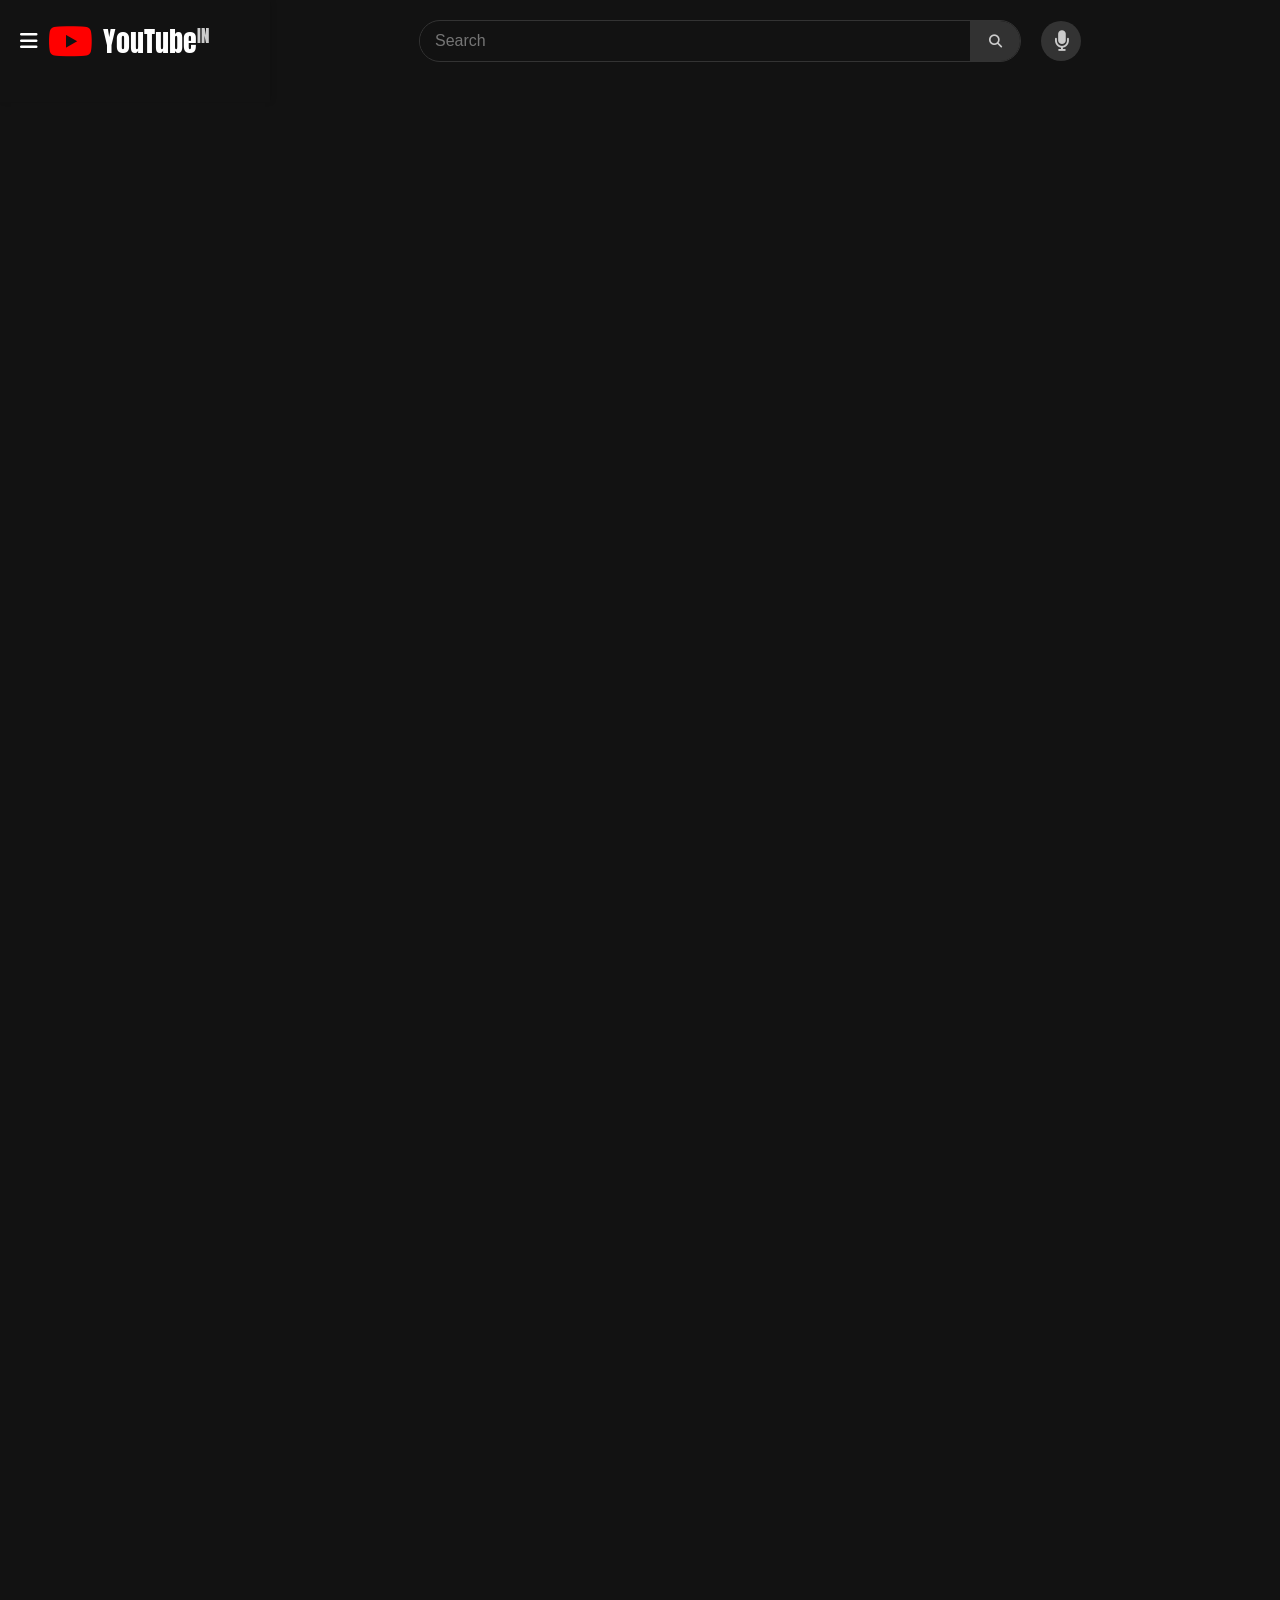
==== index1.html @ 670ca76f "created sidebar and search bar" ====
<!DOCTYPE html>
<html lang="en">

<head>
    <meta charset="UTF-8" />
    <meta name="viewport" content="width=device-width, initial-scale=1.0" />
    <link rel="stylesheet" href="styles1.css" />
    <link rel="stylesheet" href="https://cdnjs.cloudflare.com/ajax/libs/font-awesome/6.5.0/css/all.min.css" />
    <link href="https://fonts.googleapis.com/css2?family=Anton&display=swap" rel="stylesheet" />
    <title>YouTube</title>
</head>

<body>
    <div class="container">
        <div class="sidebar" id="sidebar">
            <div class="logo">
                <i class="fas fa-bars" id="toggle-btn" onclick="toggleSidebar()"></i>
                <i class="fab fa-youtube fa-2x" style="color:red"></i>
                <span class="youtube-font">YouTube<sup style="font-size: 0.6em; color: #ccc;">IN</sup></span>
                <div class="searchbar">
                    <input type="text" placeholder="Search" class="search-bar">
                    <button class="search-button">
                          <i class="fas fa-search" style="color:#ccc"></i>
                    </button>
                </div>
                <div class="circle">
                    <i class="fas fa-microphone" style="color:#ccc;"></i>
                </div>
            </div>
        </div>
        <div class="sidebar-content collapsed" id="sidebar-content">
            <div class="part">
                <ul>
                    <li><i class="fas fa-home"></i> Home</li>
                    <li><i class="fas fa-bolt"></i> Shorts</li>
                    <li><i class="fas fa-circle-user"></i> Subscriptions</li>
                </ul>
            </div>

            <hr>

            <div class="part">
                <p>You <i class="fas fa-chevron-right"></i></p>
                <ul>
                    <li><i class="fas fa-clock-rotate-left"></i> History</li>
                    <li><i class="fas fa-list"></i> Playlists</li>
                    <li><i class="fab fa-square-youtube"></i> Your videos</li>
                    <li><i class="fas fa-graduation-cap"></i> Your courses</li>
                    <li><i class="fas fa-clock"></i> Watch Later</li>
                    <li><i class="fas fa-thumbs-up"></i> Liked videos</li>
                    <li><i class="fas fa-download"></i> Downloads</li>
                </ul>
            </div>

            <hr>

            <div class="part">
                <p>Subscriptions</p>
                <ul>
                    <li><i class="fas fa-circle-user"></i>GATE CSE LECT...</li>
                    <li><i class="fas fa-circle-user"></i>PW Vidyapeeth</li>
                    <li><i class="fas fa-circle-user"></i>Funmoji</li>
                    <li><i class="fas fa-circle-user"></i>Techno Gamerz</li>
                    <li><i class="fas fa-circle-user"></i>DVV Entertainment</li>
                    <li><i class="fas fa-circle-user"></i>S.L.G</li>
                    <li><i class="fas fa-angle-down"></i>Show more</li>
                </ul>
            </div>

            <hr>

            <div class="part">
                <p>Explore</p>
                <ul>
                    <li><i class="fas fa-fire"></i> Trending</li>
                    <li><i class="fas fa-cart-shopping"></i> Shopping</li>
                    <li><i class="fas fa-music"></i> Music</li>
                    <li><i class="fas fa-film"></i> Films</li>
                    <li><i class="fas fa-satellite"></i> Live</li>
                    <li><i class="fas fa-gamepad"></i> Gaming</li>
                    <li><i class="fas fa-newspaper"></i> News</li>
                    <li><i class="fas fa-basketball-ball"></i> Sport</li>
                    <li><i class="fas fa-book-open"></i> Courses</li>
                    <li><i class="fas fa-tshirt"></i> Fashion & Beauty</li>
                    <li><i class="fas fa-podcast"></i> Podcasts</li>
                </ul>
            </div>

            <hr>

            <div class="part">
                <p>More From YouTube</p>
                <ul class="more">
                    <li><i class="fas fa-star"></i> YouTube Premium</li>
                    <li><i class="fas fa-cog"></i> YouTube Studio</li>
                    <li><i class="fas fa-headphones"></i> YouTube Music</li>
                    <li><i class="fas fa-child"></i> YouTube Kids</li>
                </ul>
            </div>

            <hr>

            <div class="part">
                <ul>
                    <li><i class="fas fa-gear"></i> Settings</li>
                    <li><i class="fas fa-flag"></i> Report History</li>
                    <li><i class="fas fa-question"></i> Help</li>
                    <li><i class="fas fa-circle-exclamation"></i> Send feedback</li>
                </ul>
            </div>

            <hr>

            <div class="sidebar-footer">
                <pre>
About Press Copyright
Contact us Creator Advertise 
Developers
Terms Privacy Policy & Safety
How YouTube works
Test new features
                </pre>
                <p>&copy; 225 Google LLC</p>
            </div>
        </div>
    </div>
    <script src="script1.js"></script>
</body>

</html>
---- styles1.css ----
body {
    margin: 0;
    font-family: 'Roboto', sans-serif;
    background-color: #121212;
    color: white;
}

.container {
    display: flex;
    flex-direction: column;
}

.sidebar {
    width: 230px;
    background-color: #121212;
    box-shadow: 2px 0 5px rgba(0, 0, 0, 0.1);
    padding: 20px;
    display: flex;
    flex-direction: row;
    align-items: center;
}

.logo {
    display: flex;
    align-items: center;
    gap: 10px;
    font-size: 20px;
    margin-bottom: 20px;
}

.youtube-font {
    font-family: 'Anton', sans-serif;
    font-size: 28px;
    color: white;
}

.sidebar-content {
    opacity: 0;
    visibility: hidden;
    transition: opacity 0.3s ease, visibility 0.3s ease;
    overflow-y: auto;
    flex-grow: 1;
    padding-left: 20px;
    width: 230px;
}

.sidebar-content.expanded {
    opacity: 1;
    visibility: visible;
}

.part {
    margin-bottom: 20px;
}

.part p {
    font-weight: bold;
    margin-top: 25px;
}

ul {
    list-style-type: none;
    padding: 0px;
}

li {
    display: flex;
    align-items: center;
    gap: 10px;
    margin: 10px 0;
    font-size: 16px;
    cursor: pointer;
    padding: 10px;
    border-radius: 10px;
    transition: all 0.3s ease;
}

li i {
    transition: transform 0.3s ease, color 0.3s ease;
    margin-right: 20px;
    font-size: 20px;
}

li:hover {
    color: #ff7474;
    background-color: rgba(255, 255, 255, 0.1);
    border-radius: 12px;
}

li:hover i {
    transform: scale(1.3);
    color: #ff7474;
    filter: drop-shadow(0 0 5px rgba(0, 0, 0, 0.5));
}

.more i {
    color: red;
}

.sidebar-footer pre {
    font-size: 14px;
    font-weight: bold;
    color: rgb(200, 196, 196);
}

.sidebar-footer p {
    font-size: 12px;
    color: grey;
}

.searchbar {
    display: flex;
    align-items: center;
    background-color: #121212;
    border: 1px solid #333;
    border-radius: 50px;
    padding: 5px 0px;
    width: 600px;
    height: 30px;
    margin-left: 200px;
}

.searchbar input.search-bar {
    flex-grow: 1;
    padding: 10px 15px;
    border: none;
    border-radius: 20px 0 0 20px;
    font-size: 16px;
    background-color: #121212;
    color: white;
}

.searchbar .search-button {
    background-color: #323232;
    border: none;
    border-radius: 0 20px 20px 0;
    cursor: pointer;
    color: white;
    height: 40px;
    width: 50px;
}

.circle {
    height: 40px;
    width: 40px;
    border-radius: 50%;
    background-color: #333;
    display: flex;
    align-items: center;
    justify-content: center;
    margin-left: 10px;
}
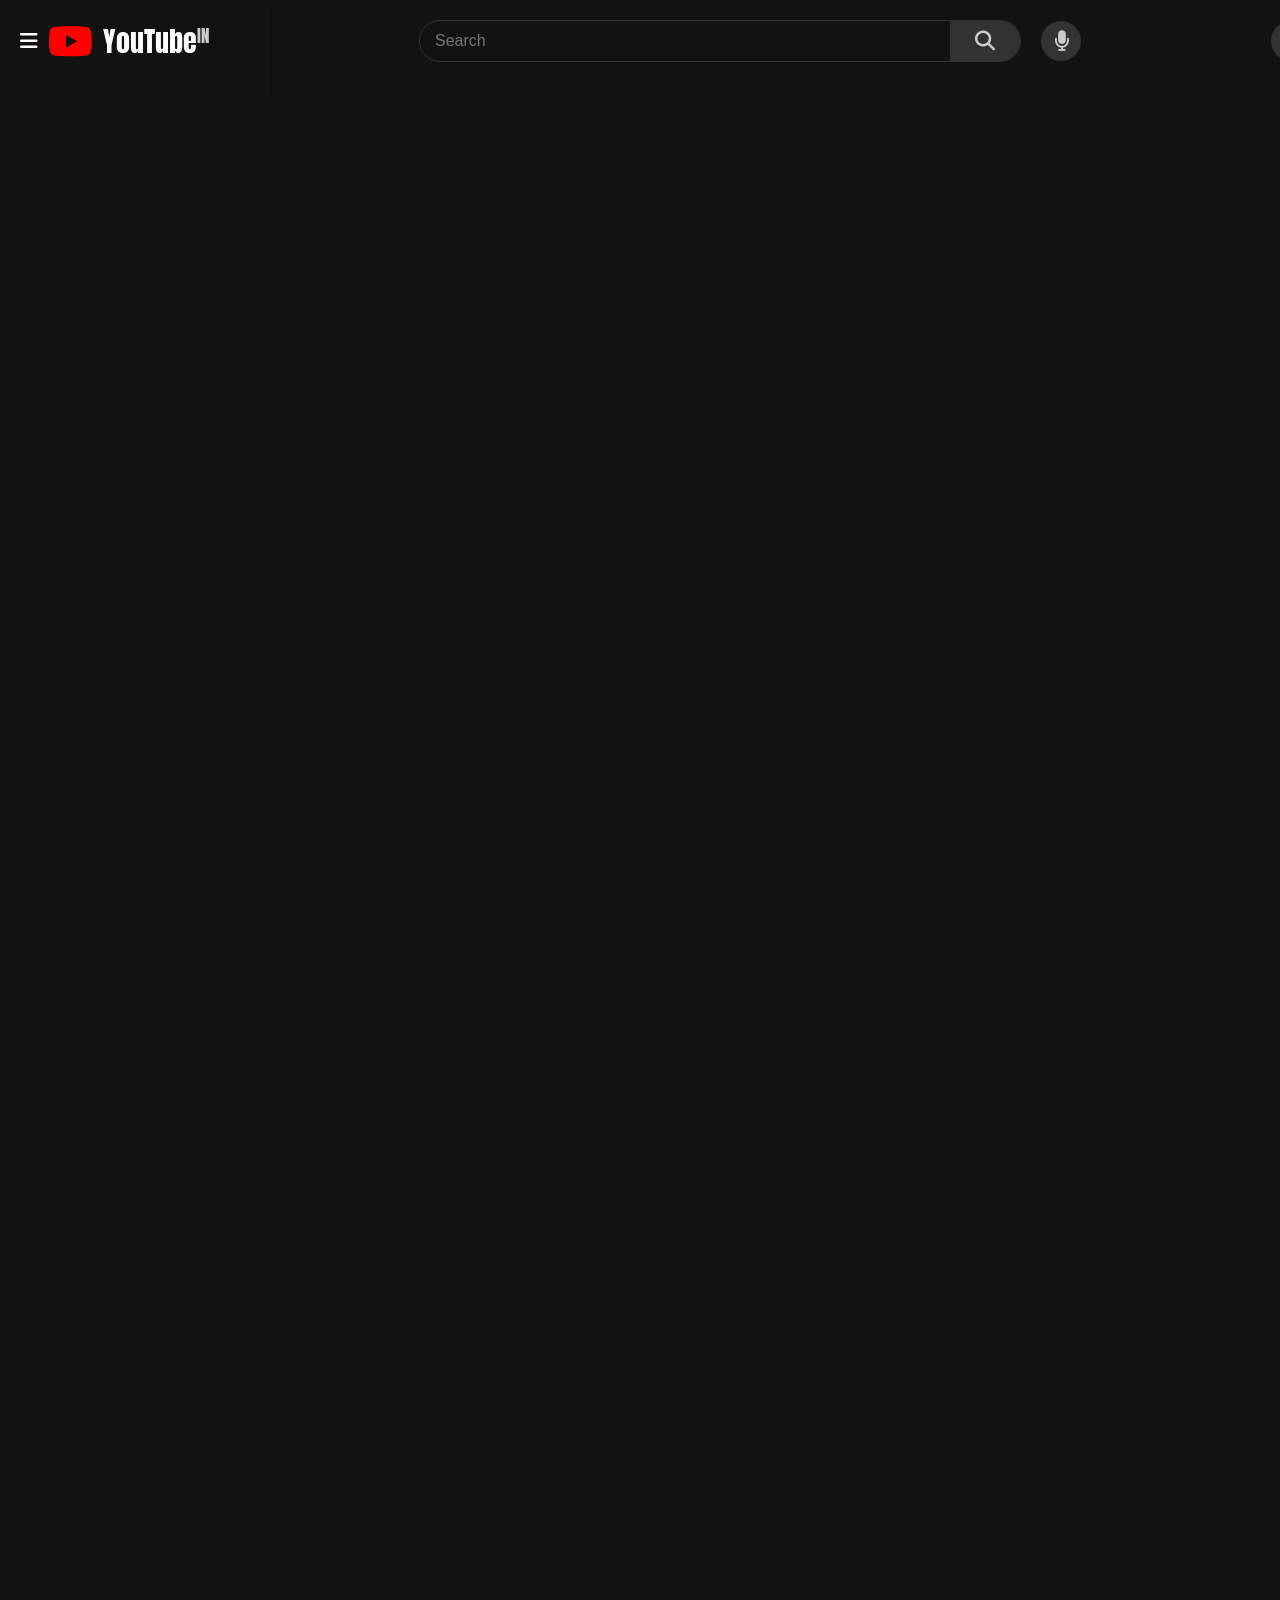
==== commit 33477d86: "nav bar updated" ====
--- a/index1.html
+++ b/index1.html
@@ -20,12 +20,17 @@
                 <div class="searchbar">
                     <input type="text" placeholder="Search" class="search-bar">
                     <button class="search-button">
-                          <i class="fas fa-search" style="color:#ccc"></i>
+                          <i class="fas fa-search" style="color:#ccc; font-size:20px;"></i>
                     </button>
                 </div>
-                <div class="circle">
+                <div class="mic">
                     <i class="fas fa-microphone" style="color:#ccc;"></i>
                 </div>
+                <div class="create">
+                    <button><i class="fas fa-plus"></i>Create</button>
+                </div>
+                <i class="fas fa-bell" style="margin-left: 20px;"></i>
+                <i class="fas fa-circle-user" style="margin-left: 20px; font-size: 30px;"></i>
             </div>
         </div>
         <div class="sidebar-content collapsed" id="sidebar-content">
--- a/styles1.css
+++ b/styles1.css
@@ -137,10 +137,10 @@
     cursor: pointer;
     color: white;
     height: 40px;
-    width: 50px;
+    width: 70px;
 }
 
-.circle {
+.mic {
     height: 40px;
     width: 40px;
     border-radius: 50%;
@@ -149,4 +149,31 @@
     align-items: center;
     justify-content: center;
     margin-left: 10px;
+}
+
+.create {
+    display: flex;
+    justify-content: center;
+    align-items: center;
+    margin-left: 180px;
+}
+
+.create button {
+    display: flex;
+    align-items: center;
+    gap: 8px;
+    background-color: #323232;
+    color: #ccc;
+    padding: 8px 20px;
+    font-size: 16px;
+    font-weight: bold;
+    border: none;
+    border-radius: 30px;
+    cursor: pointer;
+    transition: background-color 0.3s;
+    height: 40px;
+}
+
+.create button:hover {
+    background-color: #4d4848;
 }
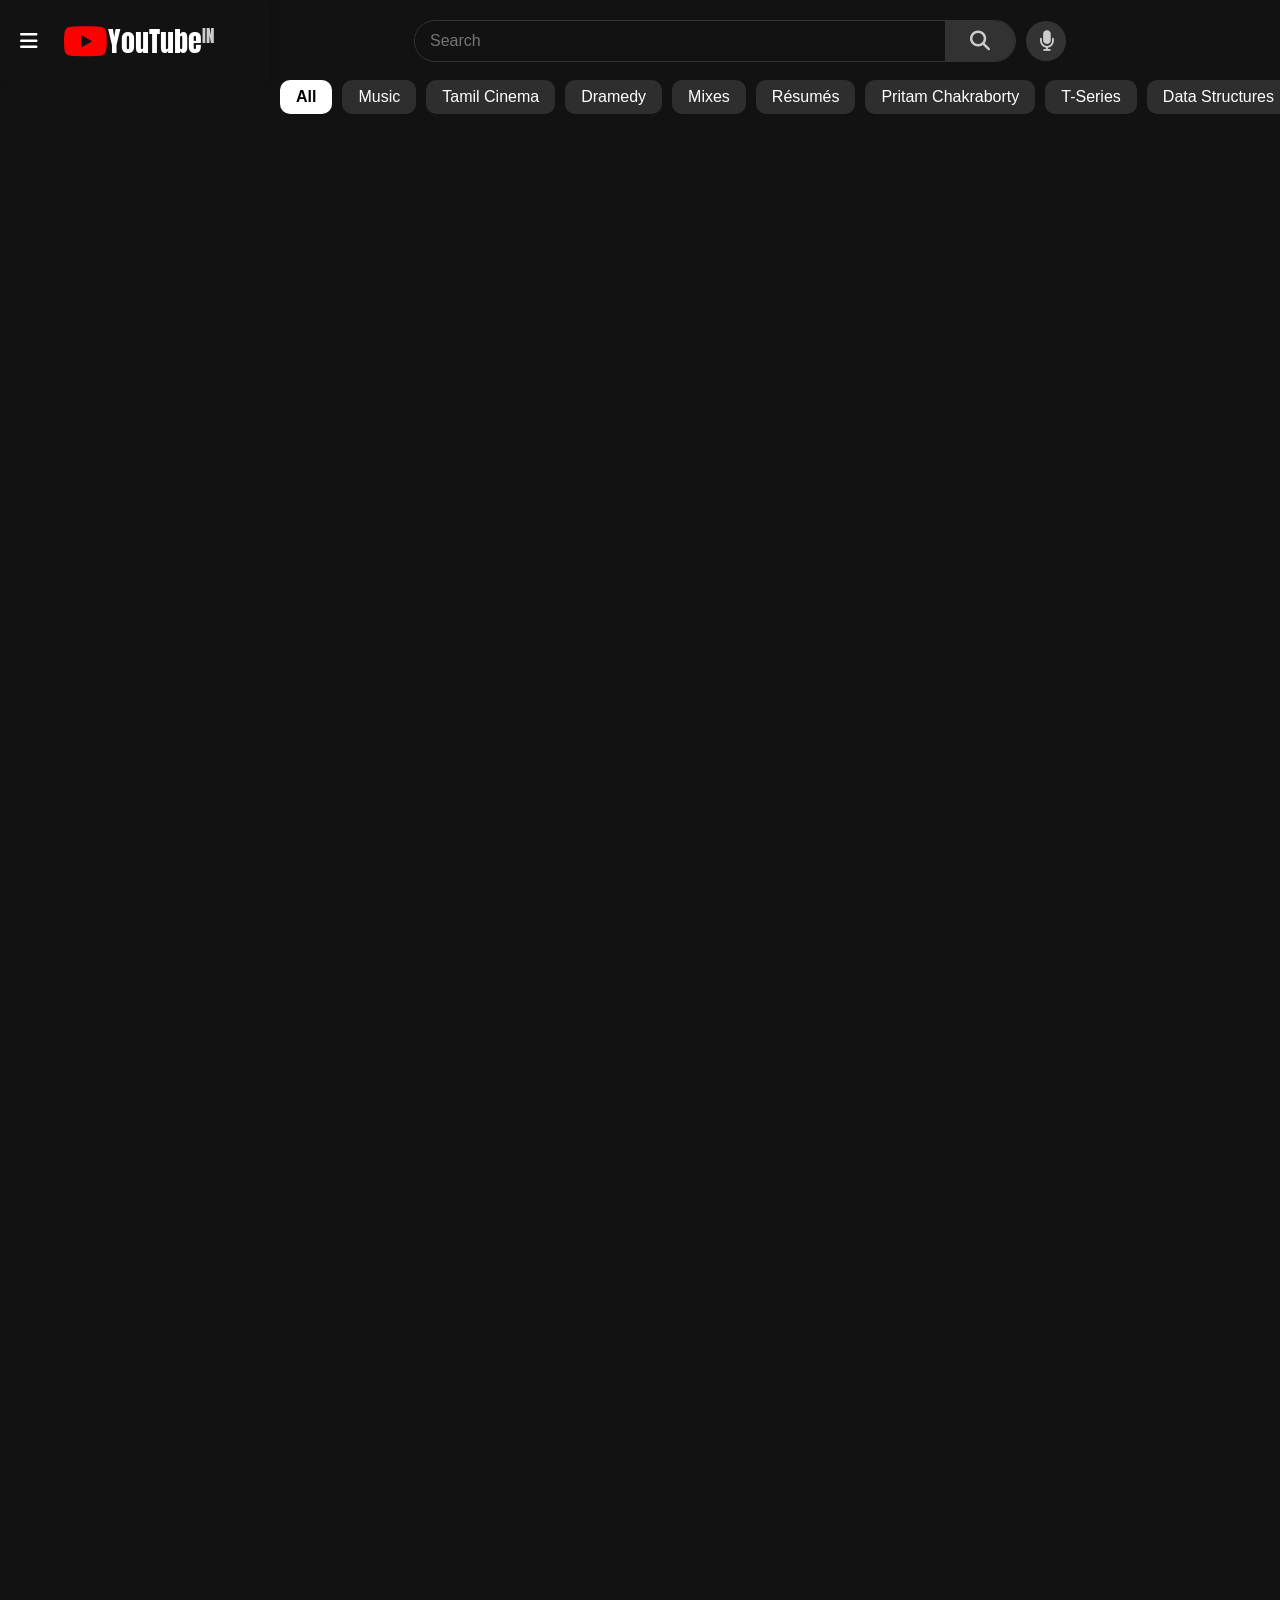
==== commit 39a2daca: "added suggesstion tags" ====
--- a/index1.html
+++ b/index1.html
@@ -12,9 +12,28 @@
 
 <body>
     <div class="container">
+        <div class="tag-bar">
+            <div class="tag active">All</div>
+            <div class="tag">Music</div>
+            <div class="tag">Tamil Cinema</div>
+            <div class="tag">Dramedy</div>
+            <div class="tag">Mixes</div>
+            <div class="tag">Résumés</div>
+            <div class="tag">Pritam Chakraborty</div>
+            <div class="tag">T-Series</div>
+            <div class="tag">Data Structures</div>
+            <div class="tag">A. R. Rahman</div>
+            <div class="tag">Colleges</div>
+            <div class="tag">Web Development</div>
+            <div class="tag">Sports</div>
+            <div class="tag">News</div>
+            <div class="tag">Live</div>
+            <div class="tag">Calculations</div>
+            <div class="tag">Study Tips</div>
+        </div>
         <div class="sidebar" id="sidebar">
             <div class="logo">
-                <i class="fas fa-bars" id="toggle-btn" onclick="toggleSidebar()"></i>
+                <i class="fas fa-bars" id="toggle-btn" style="margin-right: 25px;" onclick="toggleSidebar()"></i>
                 <i class="fab fa-youtube fa-2x" style="color:red"></i>
                 <span class="youtube-font">YouTube<sup style="font-size: 0.6em; color: #ccc;">IN</sup></span>
                 <div class="searchbar">
--- a/styles1.css
+++ b/styles1.css
@@ -23,9 +23,7 @@
 .logo {
     display: flex;
     align-items: center;
-    gap: 10px;
     font-size: 20px;
-    margin-bottom: 20px;
 }
 
 .youtube-font {
@@ -155,7 +153,7 @@
     display: flex;
     justify-content: center;
     align-items: center;
-    margin-left: 180px;
+    margin-left: 220px;
 }
 
 .create button {
@@ -176,4 +174,40 @@
 
 .create button:hover {
     background-color: #4d4848;
+}
+
+.tag-bar {
+    display: flex;
+    overflow-x: auto;
+    gap: 10px;
+    padding: 10px 0;
+    scrollbar-width: none;
+    margin-left: 280px;
+    top: 70px;
+    position: fixed;
+    width: 100%;
+    z-index: 10;
+}
+
+.tag-bar::-webkit-scrollbar {
+    display: none;
+}
+
+.tag {
+    background-color: #2e2e2e;
+    padding: 8px 16px;
+    border-radius: 10px;
+    white-space: nowrap;
+    cursor: pointer;
+    transition: background-color 0.3s ease;
+}
+
+.tag:hover {
+    background-color: #3e3e3e;
+}
+
+.tag.active {
+    background-color: white;
+    color: black;
+    font-weight: bold;
 }
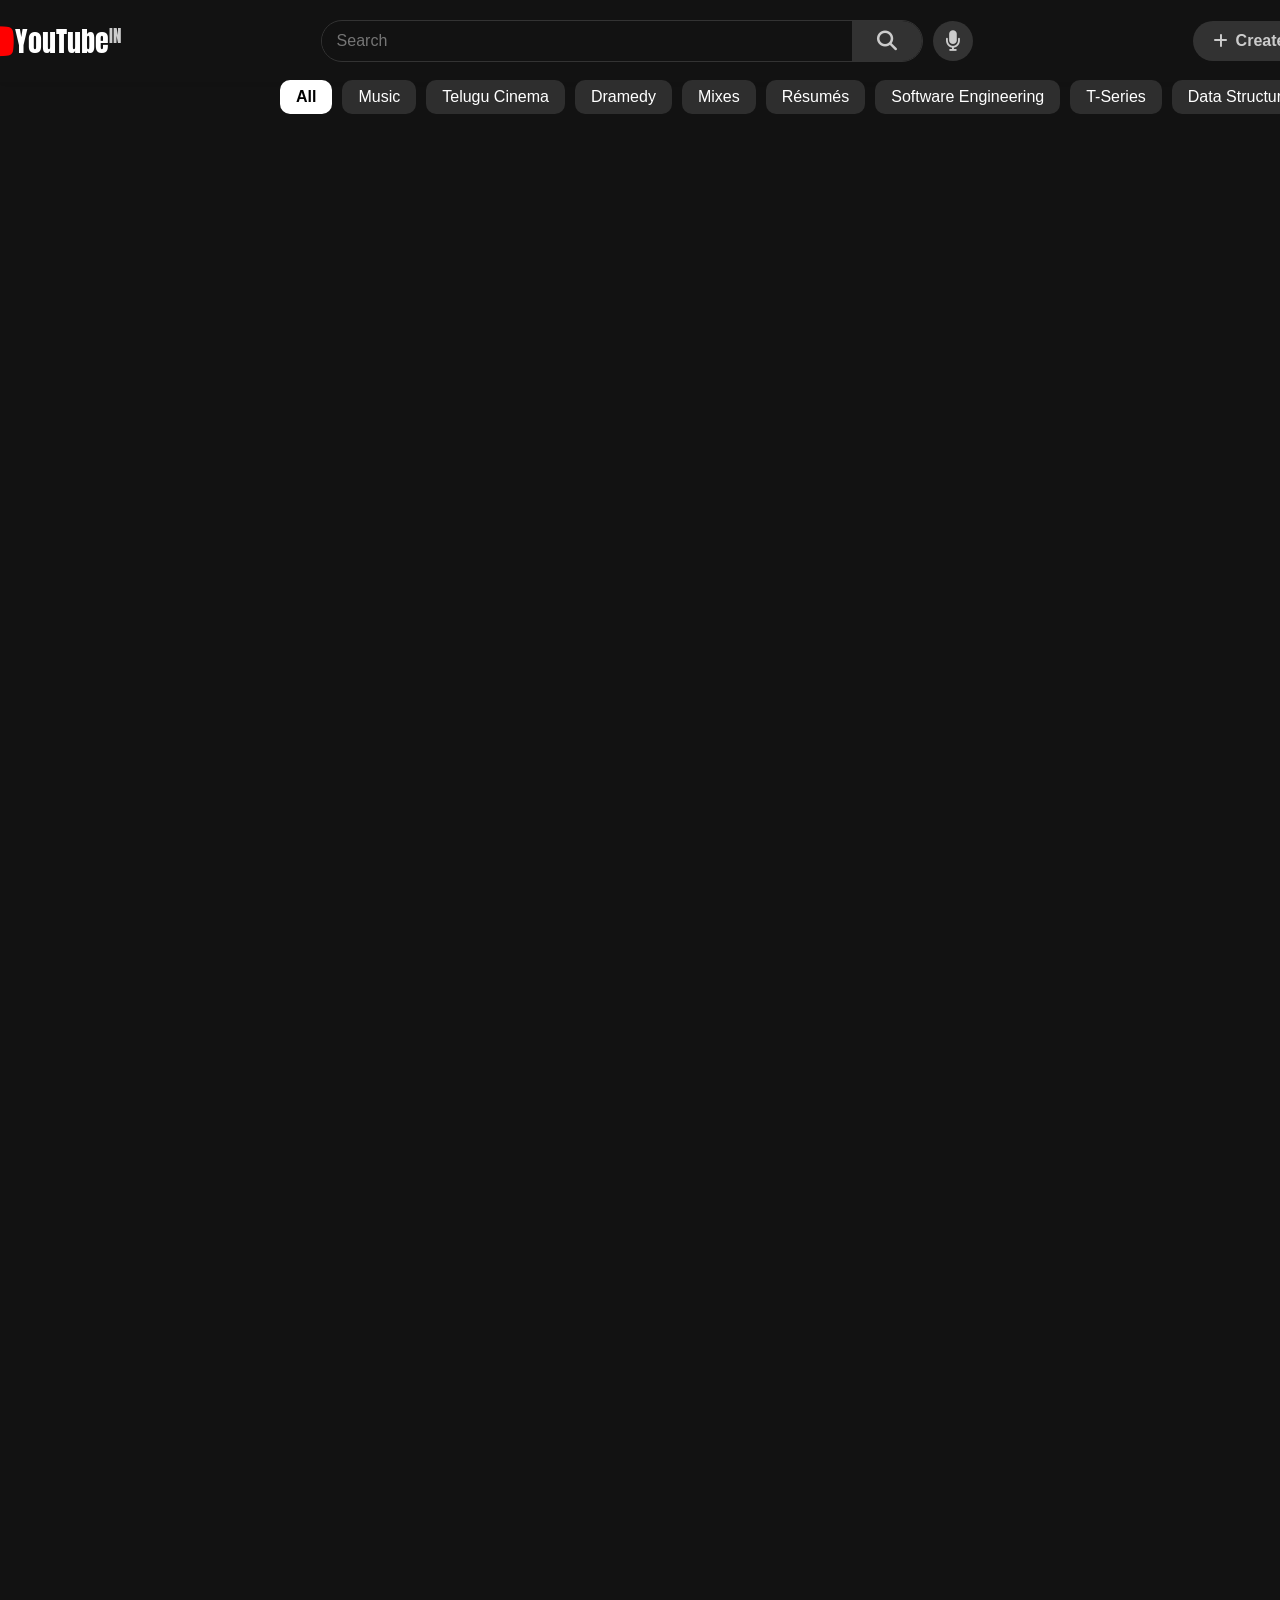
==== commit e2c7561d: "made the nav bar fixed" ====
--- a/index1.html
+++ b/index1.html
@@ -15,11 +15,11 @@
         <div class="tag-bar">
             <div class="tag active">All</div>
             <div class="tag">Music</div>
-            <div class="tag">Tamil Cinema</div>
+            <div class="tag">Telugu Cinema</div>
             <div class="tag">Dramedy</div>
             <div class="tag">Mixes</div>
             <div class="tag">Résumés</div>
-            <div class="tag">Pritam Chakraborty</div>
+            <div class="tag">Software Engineering</div>
             <div class="tag">T-Series</div>
             <div class="tag">Data Structures</div>
             <div class="tag">A. R. Rahman</div>
@@ -31,7 +31,7 @@
             <div class="tag">Calculations</div>
             <div class="tag">Study Tips</div>
         </div>
-        <div class="sidebar" id="sidebar">
+        <div class="navbar" id="navbar">
             <div class="logo">
                 <i class="fas fa-bars" id="toggle-btn" style="margin-right: 25px;" onclick="toggleSidebar()"></i>
                 <i class="fab fa-youtube fa-2x" style="color:red"></i>
--- a/styles1.css
+++ b/styles1.css
@@ -10,14 +10,16 @@
     flex-direction: column;
 }
 
-.sidebar {
-    width: 230px;
+.navbar {
+    width: 100%;
     background-color: #121212;
     box-shadow: 2px 0 5px rgba(0, 0, 0, 0.1);
     padding: 20px;
     display: flex;
     flex-direction: row;
     align-items: center;
+    flex-direction: column;
+    position: fixed;
 }
 
 .logo {
@@ -40,11 +42,13 @@
     flex-grow: 1;
     padding-left: 20px;
     width: 230px;
+    margin-top: 70px;
 }
 
 .sidebar-content.expanded {
     opacity: 1;
     visibility: visible;
+    margin-top: 70px;
 }
 
 .part {
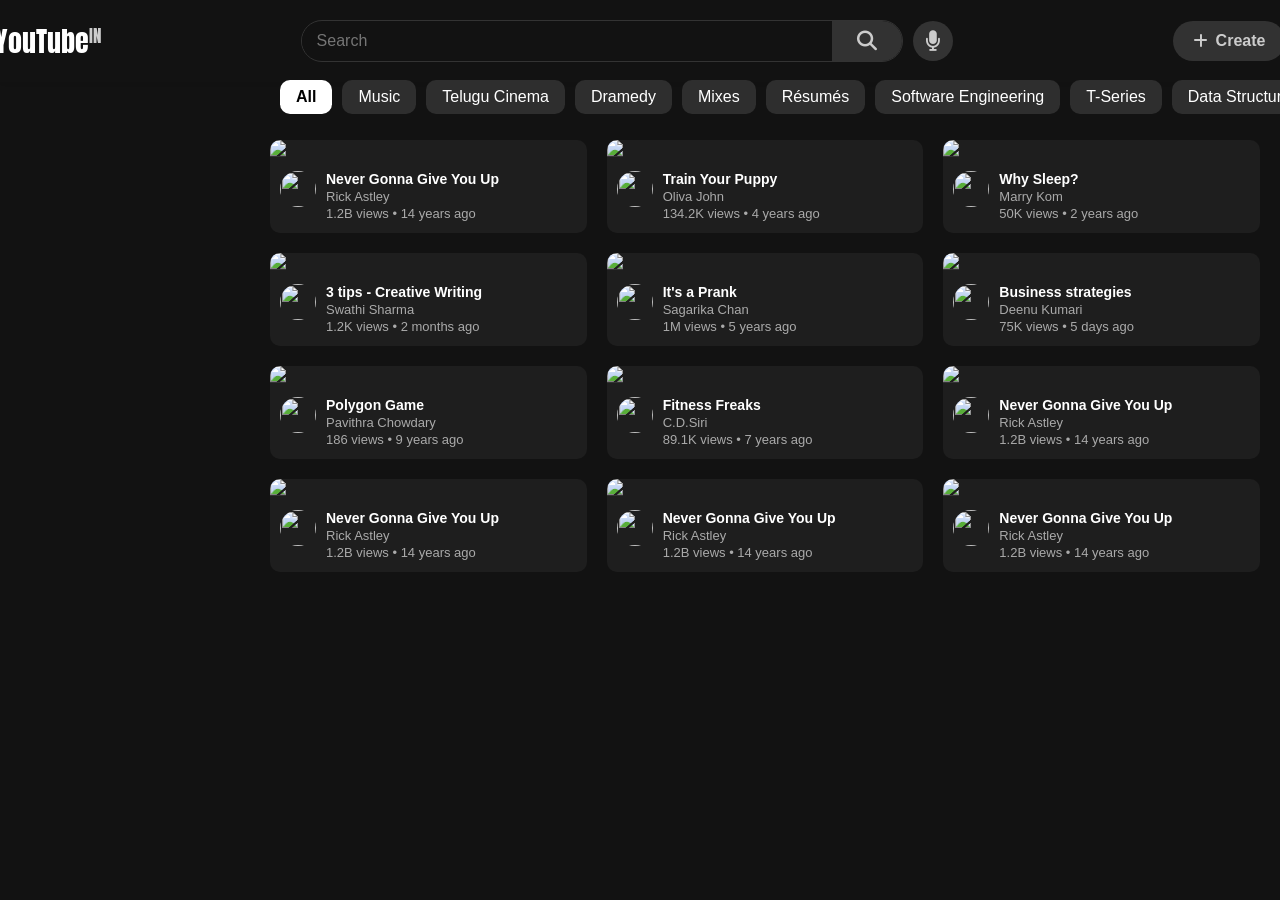
==== commit c64219d5: "added videos" ====
--- a/index1.html
+++ b/index1.html
@@ -31,6 +31,21 @@
             <div class="tag">Calculations</div>
             <div class="tag">Study Tips</div>
         </div>
+        <!-- <div class="video-container">
+            <div class="video-card">
+                <img src="https://img.youtube.com/vi/dQw4w9WgXcQ/hqdefault.jpg" class="thumbnail">
+                <div class="video-info">
+                    <img src="https://yt3.ggpht.com/ytc/AAUvwnjTgx3Hc.png" class="channel-icon">
+                    <div class="video-text">
+                        <h4>Never Gonna Give You Up</h4>
+                        <p>Rick Astley</p>
+                        <p>1.2B views • 14 years ago</p>
+                    </div>
+                </div>
+            </div>
+
+           
+        </div> -->
         <div class="navbar" id="navbar">
             <div class="logo">
                 <i class="fas fa-bars" id="toggle-btn" style="margin-right: 25px;" onclick="toggleSidebar()"></i>
@@ -52,91 +67,92 @@
                 <i class="fas fa-circle-user" style="margin-left: 20px; font-size: 30px;"></i>
             </div>
         </div>
-        <div class="sidebar-content collapsed" id="sidebar-content">
-            <div class="part">
-                <ul>
-                    <li><i class="fas fa-home"></i> Home</li>
-                    <li><i class="fas fa-bolt"></i> Shorts</li>
-                    <li><i class="fas fa-circle-user"></i> Subscriptions</li>
-                </ul>
-            </div>
-
-            <hr>
-
-            <div class="part">
-                <p>You <i class="fas fa-chevron-right"></i></p>
-                <ul>
-                    <li><i class="fas fa-clock-rotate-left"></i> History</li>
-                    <li><i class="fas fa-list"></i> Playlists</li>
-                    <li><i class="fab fa-square-youtube"></i> Your videos</li>
-                    <li><i class="fas fa-graduation-cap"></i> Your courses</li>
-                    <li><i class="fas fa-clock"></i> Watch Later</li>
-                    <li><i class="fas fa-thumbs-up"></i> Liked videos</li>
-                    <li><i class="fas fa-download"></i> Downloads</li>
-                </ul>
-            </div>
-
-            <hr>
-
-            <div class="part">
-                <p>Subscriptions</p>
-                <ul>
-                    <li><i class="fas fa-circle-user"></i>GATE CSE LECT...</li>
-                    <li><i class="fas fa-circle-user"></i>PW Vidyapeeth</li>
-                    <li><i class="fas fa-circle-user"></i>Funmoji</li>
-                    <li><i class="fas fa-circle-user"></i>Techno Gamerz</li>
-                    <li><i class="fas fa-circle-user"></i>DVV Entertainment</li>
-                    <li><i class="fas fa-circle-user"></i>S.L.G</li>
-                    <li><i class="fas fa-angle-down"></i>Show more</li>
-                </ul>
-            </div>
-
-            <hr>
-
-            <div class="part">
-                <p>Explore</p>
-                <ul>
-                    <li><i class="fas fa-fire"></i> Trending</li>
-                    <li><i class="fas fa-cart-shopping"></i> Shopping</li>
-                    <li><i class="fas fa-music"></i> Music</li>
-                    <li><i class="fas fa-film"></i> Films</li>
-                    <li><i class="fas fa-satellite"></i> Live</li>
-                    <li><i class="fas fa-gamepad"></i> Gaming</li>
-                    <li><i class="fas fa-newspaper"></i> News</li>
-                    <li><i class="fas fa-basketball-ball"></i> Sport</li>
-                    <li><i class="fas fa-book-open"></i> Courses</li>
-                    <li><i class="fas fa-tshirt"></i> Fashion & Beauty</li>
-                    <li><i class="fas fa-podcast"></i> Podcasts</li>
-                </ul>
-            </div>
-
-            <hr>
-
-            <div class="part">
-                <p>More From YouTube</p>
-                <ul class="more">
-                    <li><i class="fas fa-star"></i> YouTube Premium</li>
-                    <li><i class="fas fa-cog"></i> YouTube Studio</li>
-                    <li><i class="fas fa-headphones"></i> YouTube Music</li>
-                    <li><i class="fas fa-child"></i> YouTube Kids</li>
-                </ul>
-            </div>
-
-            <hr>
-
-            <div class="part">
-                <ul>
-                    <li><i class="fas fa-gear"></i> Settings</li>
-                    <li><i class="fas fa-flag"></i> Report History</li>
-                    <li><i class="fas fa-question"></i> Help</li>
-                    <li><i class="fas fa-circle-exclamation"></i> Send feedback</li>
-                </ul>
-            </div>
-
-            <hr>
-
-            <div class="sidebar-footer">
-                <pre>
+        <div class="main-content">
+            <div class="sidebar-content collapsed" id="sidebar-content">
+                <div class="part">
+                    <ul>
+                        <li><i class="fas fa-home"></i> Home</li>
+                        <li><i class="fas fa-bolt"></i> Shorts</li>
+                        <li><i class="fas fa-circle-user"></i> Subscriptions</li>
+                    </ul>
+                </div>
+
+                <hr>
+
+                <div class="part">
+                    <p>You <i class="fas fa-chevron-right"></i></p>
+                    <ul>
+                        <li><i class="fas fa-clock-rotate-left"></i> History</li>
+                        <li><i class="fas fa-list"></i> Playlists</li>
+                        <li><i class="fab fa-square-youtube"></i> Your videos</li>
+                        <li><i class="fas fa-graduation-cap"></i> Your courses</li>
+                        <li><i class="fas fa-clock"></i> Watch Later</li>
+                        <li><i class="fas fa-thumbs-up"></i> Liked videos</li>
+                        <li><i class="fas fa-download"></i> Downloads</li>
+                    </ul>
+                </div>
+
+                <hr>
+
+                <div class="part">
+                    <p>Subscriptions</p>
+                    <ul>
+                        <li><i class="fas fa-circle-user"></i>GATE CSE LECT...</li>
+                        <li><i class="fas fa-circle-user"></i>PW Vidyapeeth</li>
+                        <li><i class="fas fa-circle-user"></i>Funmoji</li>
+                        <li><i class="fas fa-circle-user"></i>Techno Gamerz</li>
+                        <li><i class="fas fa-circle-user"></i>DVV Entertainment</li>
+                        <li><i class="fas fa-circle-user"></i>S.L.G</li>
+                        <li><i class="fas fa-angle-down"></i>Show more</li>
+                    </ul>
+                </div>
+
+                <hr>
+
+                <div class="part">
+                    <p>Explore</p>
+                    <ul>
+                        <li><i class="fas fa-fire"></i> Trending</li>
+                        <li><i class="fas fa-cart-shopping"></i> Shopping</li>
+                        <li><i class="fas fa-music"></i> Music</li>
+                        <li><i class="fas fa-film"></i> Films</li>
+                        <li><i class="fas fa-satellite"></i> Live</li>
+                        <li><i class="fas fa-gamepad"></i> Gaming</li>
+                        <li><i class="fas fa-newspaper"></i> News</li>
+                        <li><i class="fas fa-basketball-ball"></i> Sport</li>
+                        <li><i class="fas fa-book-open"></i> Courses</li>
+                        <li><i class="fas fa-tshirt"></i> Fashion & Beauty</li>
+                        <li><i class="fas fa-podcast"></i> Podcasts</li>
+                    </ul>
+                </div>
+
+                <hr>
+
+                <div class="part">
+                    <p>More From YouTube</p>
+                    <ul class="more">
+                        <li><i class="fas fa-star"></i> YouTube Premium</li>
+                        <li><i class="fas fa-cog"></i> YouTube Studio</li>
+                        <li><i class="fas fa-headphones"></i> YouTube Music</li>
+                        <li><i class="fas fa-child"></i> YouTube Kids</li>
+                    </ul>
+                </div>
+
+                <hr>
+
+                <div class="part">
+                    <ul>
+                        <li><i class="fas fa-gear"></i> Settings</li>
+                        <li><i class="fas fa-flag"></i> Report History</li>
+                        <li><i class="fas fa-question"></i> Help</li>
+                        <li><i class="fas fa-circle-exclamation"></i> Send feedback</li>
+                    </ul>
+                </div>
+
+                <hr>
+
+                <div class="sidebar-footer">
+                    <pre>
 About Press Copyright
 Contact us Creator Advertise 
 Developers
@@ -144,11 +160,146 @@
 How YouTube works
 Test new features
                 </pre>
-                <p>&copy; 225 Google LLC</p>
+                    <p>&copy; 2025 Google LLC</p>
+                </div>
+            </div>
+            <div class="video-container">
+                <div class="video-card">
+                    <img src="https://img.youtube.com/vi/dQw4w9WgXcQ/hqdefault.jpg" class="thumbnail">
+                    <div class="video-info">
+                        <img src="https://yt3.ggpht.com/ytc/AAUvwnjTgx3Hc.png" class="channel-icon">
+                        <div class="video-text">
+                            <h4>Never Gonna Give You Up</h4>
+                            <p>Rick Astley</p>
+                            <p>1.2B views • 14 years ago</p>
+                        </div>
+                    </div>
+                </div>
+                <div class="video-card">
+                    <img src="https://imgv3.fotor.com/images/blog-richtext-image/Blue-Yellow-Puppy-Training.png" class="thumbnail">
+                    <div class="video-info">
+                        <img src="https://yt3.ggpht.com/ytc/AAUvwnjTgx3Hc.png" class="channel-icon">
+                        <div class="video-text">
+                            <h4>Train Your Puppy</h4>
+                            <p>Oliva John</p>
+                            <p>134.2K views • 4 years ago</p>
+                        </div>
+                    </div>
+                </div>
+                <div class="video-card">
+                    <img src="https://cdn.sanity.io/images/7g6d2cj1/production/46ea18a35d770059100096902ec1eee3478dab9a-1280x720.jpg?h=720&q=70&auto=format" class="thumbnail">
+                    <div class="video-info">
+                        <img src="https://yt3.ggpht.com/ytc/AAUvwnjTgx3Hc.png" class="channel-icon">
+                        <div class="video-text">
+                            <h4>Why Sleep?</h4>
+                            <p>Marry Kom</p>
+                            <p>50K views • 2 years ago</p>
+                        </div>
+                    </div>
+                </div>
+                <div class="video-card">
+                    <img src="https://encrypted-tbn0.gstatic.com/images?q=tbn:ANd9GcTkPTqBcpwCA3kt9kPXw6KjyXJPGHHr46n4Sg&s" class="thumbnail">
+                    <div class="video-info">
+                        <img src="https://yt3.ggpht.com/ytc/AAUvwnjTgx3Hc.png" class="channel-icon">
+                        <div class="video-text">
+                            <h4>3 tips - Creative Writing</h4>
+                            <p>Swathi Sharma</p>
+                            <p>1.2K views • 2 months ago</p>
+                        </div>
+                    </div>
+                </div>
+                <div class="video-card">
+                    <img src="https://d3jmn01ri1fzgl.cloudfront.net/photoadking/webp_thumbnail/abstract-prank-youtube-thumbnail-template-288msu351a0eb0.webp" class="thumbnail">
+                    <div class="video-info">
+                        <img src="https://d3jmn01ri1fzgl.cloudfront.net/photoadking/webp_thumbnail/best-hilarious-prank-videos-youtube-thumbnail-template-fcjibm09d49252.webp" class="channel-icon">
+                        <div class="video-text">
+                            <h4>It's a Prank</h4>
+                            <p>Sagarika Chan</p>
+                            <p>1M views • 5 years ago</p>
+                        </div>
+                    </div>
+                </div>
+                <div class="video-card">
+                    <img src="https://marketplace.canva.com/EAGMUrHfr5w/2/0/1600w/canva-black-and-red-business-strategy-youtube-thumbnail-pPTNUb-snsg.jpg" class="thumbnail">
+                    <div class="video-info">
+                        <img src="https://yt3.ggpht.com/ytc/AAUvwnjTgx3Hc.png" class="channel-icon">
+                        <div class="video-text">
+                            <h4>Business strategies</h4>
+                            <p>Deenu Kumari</p>
+                            <p>75K views • 5 days ago</p>
+                        </div>
+                    </div>
+                </div>
+                <div class="video-card">
+                    <img src="https://platform.polygon.com/wp-content/uploads/sites/2/chorus/uploads/chorus_asset/file/11613135/ali_a.jpg?quality=90&strip=all&crop=0,3.4613147178592,100,93.077370564282" class="thumbnail">
+                    <div class="video-info">
+                        <img src="https://yt3.ggpht.com/ytc/AAUvwnjTgx3Hc.png" class="channel-icon">
+                        <div class="video-text">
+                            <h4>Polygon Game</h4>
+                            <p>Pavithra Chowdary</p>
+                            <p>186 views • 9 years ago</p>
+                        </div>
+                    </div>
+                </div>
+                <div class="video-card">
+                    <img src="https://phlearn.com/wp-content/uploads/2020/11/Cut-Out-YT-Thumbnail-After.jpg?fit=1200%2C800&quality=99&strip=all" class="thumbnail">
+                    <div class="video-info">
+                        <img src="https://yt3.ggpht.com/ytc/AAUvwnjTgx3Hc.png" class="channel-icon">
+                        <div class="video-text">
+                            <h4>Fitness Freaks</h4>
+                            <p>C.D.Siri</p>
+                            <p>89.1K views • 7 years ago</p>
+                        </div>
+                    </div>
+                </div>
+                <div class="video-card">
+                    <img src="https://img.youtube.com/vi/dQw4w9WgXcQ/hqdefault.jpg" class="thumbnail">
+                    <div class="video-info">
+                        <img src="https://yt3.ggpht.com/ytc/AAUvwnjTgx3Hc.png" class="channel-icon">
+                        <div class="video-text">
+                            <h4>Never Gonna Give You Up</h4>
+                            <p>Rick Astley</p>
+                            <p>1.2B views • 14 years ago</p>
+                        </div>
+                    </div>
+                </div>
+                <div class="video-card">
+                    <img src="https://img.youtube.com/vi/dQw4w9WgXcQ/hqdefault.jpg" class="thumbnail">
+                    <div class="video-info">
+                        <img src="https://yt3.ggpht.com/ytc/AAUvwnjTgx3Hc.png" class="channel-icon">
+                        <div class="video-text">
+                            <h4>Never Gonna Give You Up</h4>
+                            <p>Rick Astley</p>
+                            <p>1.2B views • 14 years ago</p>
+                        </div>
+                    </div>
+                </div>
+                <div class="video-card">
+                    <img src="https://img.youtube.com/vi/dQw4w9WgXcQ/hqdefault.jpg" class="thumbnail">
+                    <div class="video-info">
+                        <img src="https://yt3.ggpht.com/ytc/AAUvwnjTgx3Hc.png" class="channel-icon">
+                        <div class="video-text">
+                            <h4>Never Gonna Give You Up</h4>
+                            <p>Rick Astley</p>
+                            <p>1.2B views • 14 years ago</p>
+                        </div>
+                    </div>
+                </div>
+                <div class="video-card">
+                    <img src="https://img.youtube.com/vi/dQw4w9WgXcQ/hqdefault.jpg" class="thumbnail">
+                    <div class="video-info">
+                        <img src="https://yt3.ggpht.com/ytc/AAUvwnjTgx3Hc.png" class="channel-icon">
+                        <div class="video-text">
+                            <h4>Never Gonna Give You Up</h4>
+                            <p>Rick Astley</p>
+                            <p>1.2B views • 14 years ago</p>
+                        </div>
+                    </div>
+                </div>
+                <!-- Repeat this .video-card for more videos -->
             </div>
         </div>
-    </div>
-    <script src="script1.js"></script>
+        <script src="script1.js"></script>
 </body>
 
 </html>
--- a/styles1.css
+++ b/styles1.css
@@ -14,9 +14,8 @@
     width: 100%;
     background-color: #121212;
     box-shadow: 2px 0 5px rgba(0, 0, 0, 0.1);
-    padding: 20px;
-    display: flex;
-    flex-direction: row;
+    padding: 20px 20px 20px 0px;
+    display: flex;
     align-items: center;
     flex-direction: column;
     position: fixed;
@@ -34,7 +33,8 @@
     color: white;
 }
 
-.sidebar-content {
+
+/* .sidebar-content {
     opacity: 0;
     visibility: hidden;
     transition: opacity 0.3s ease, visibility 0.3s ease;
@@ -43,7 +43,7 @@
     padding-left: 20px;
     width: 230px;
     margin-top: 70px;
-}
+} */
 
 .sidebar-content.expanded {
     opacity: 1;
@@ -214,4 +214,90 @@
     background-color: white;
     color: black;
     font-weight: bold;
+}
+
+
+/* .video-container {
+    display: grid;
+    grid-template-columns: repeat(auto-fill, minmax(280px, 1fr));
+    gap: 20px;
+    margin-left: 250px;
+    padding: 20px;
+    margin-top: 100px;
+} */
+
+.video-card {
+    background-color: #1e1e1e;
+    border-radius: 10px;
+    overflow: hidden;
+    cursor: pointer;
+    transition: transform 0.3s ease;
+}
+
+.video-card:hover {
+    transform: scale(1.03);
+}
+
+.thumbnail {
+    width: 100%;
+    border-bottom: 1px solid #333;
+}
+
+.video-info {
+    display: flex;
+    padding: 10px;
+}
+
+.channel-icon {
+    width: 36px;
+    height: 36px;
+    border-radius: 50%;
+    margin-right: 10px;
+}
+
+.video-text h4 {
+    margin: 0;
+    font-size: 14px;
+    color: white;
+}
+
+.video-text p {
+    margin: 2px 0;
+    color: #aaa;
+    font-size: 13px;
+}
+
+
+/* newwwwwwwwwwwwwwwwww */
+
+.main-content {
+    display: flex;
+    flex-direction: row;
+    margin-top: 70px;
+    /* Adjust based on navbar height */
+}
+
+.video-container {
+    display: grid;
+    grid-template-columns: repeat(auto-fill, minmax(280px, 1fr));
+    gap: 20px;
+    margin-left: 250px;
+    padding: 20px;
+    margin-top: 50px;
+    flex: 1;
+}
+
+.sidebar-content {
+    width: 250px;
+    position: fixed;
+    top: 70px;
+    left: 10px;
+    bottom: 0;
+    overflow-y: auto;
+    background-color: #121212;
+    z-index: 10;
+    opacity: 0;
+    visibility: hidden;
+    transition: opacity 0.3s ease, visibility 0.3s ease;
+    flex-grow: 1;
 }
